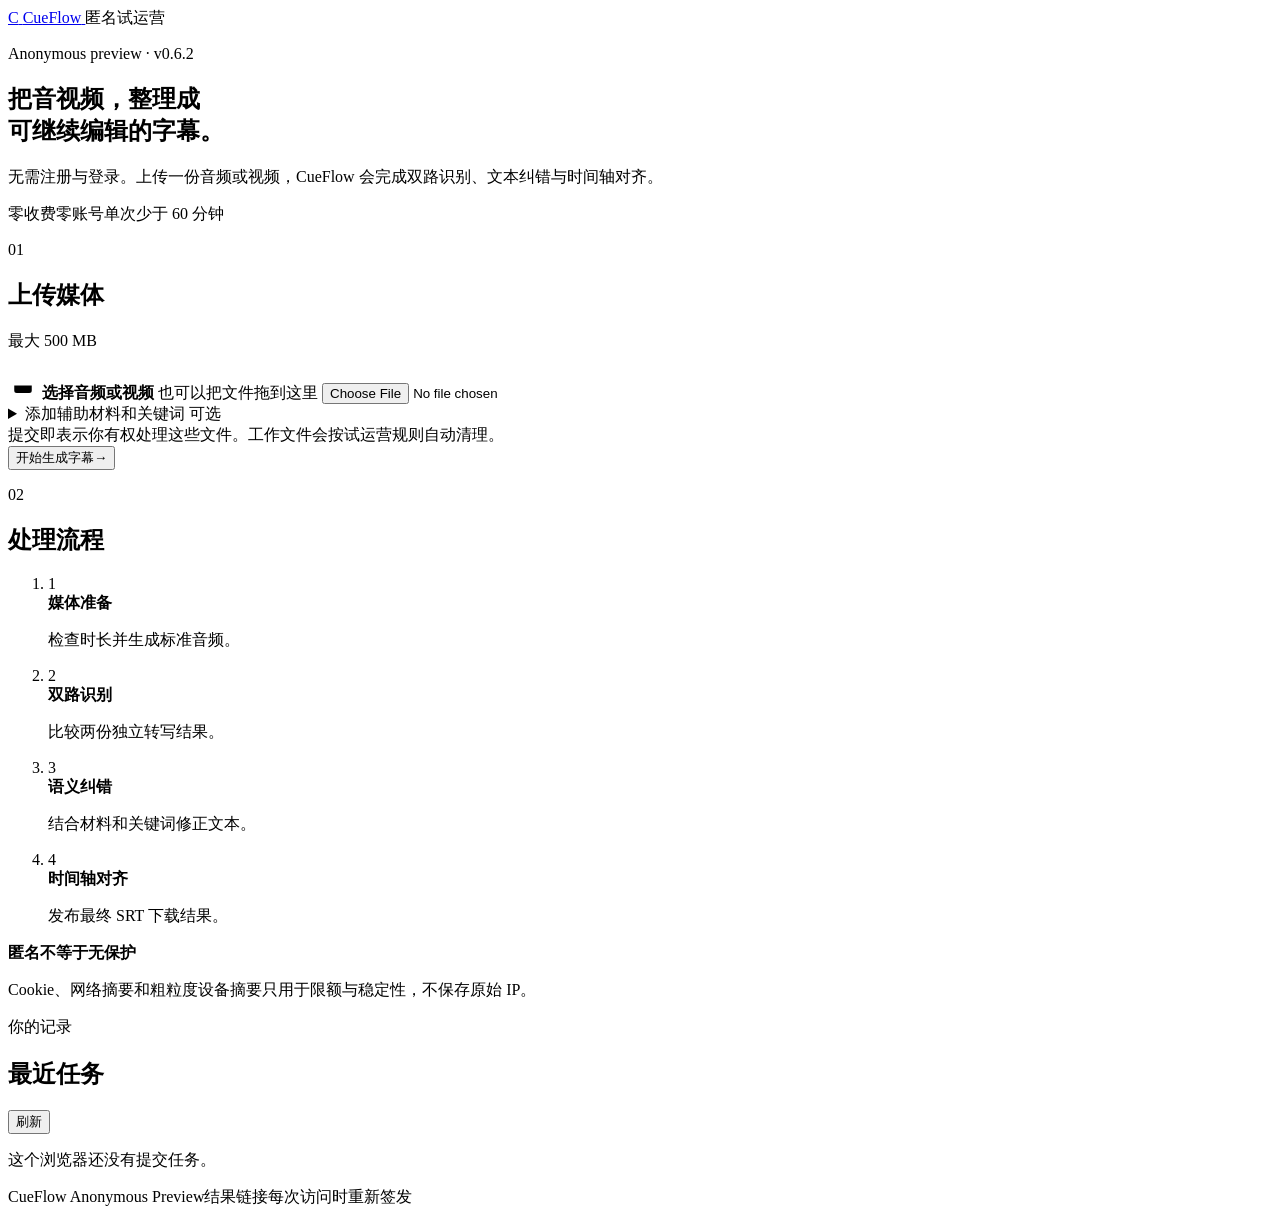
==== src/cueflow/static/trial/index.html @ b31bcebc "CueFlow v0.6.2 anonymous trial operation" ====
<!doctype html>
<html lang="zh-CN">
<head>
  <meta charset="utf-8">
  <meta name="viewport" content="width=device-width, initial-scale=1">
  <meta name="description" content="CueFlow 匿名字幕试运营">
  <title>CueFlow 匿名试用</title>
  <link rel="stylesheet" href="/trial/static/styles.css">
  <script src="/trial/static/app.js" defer></script>
</head>
<body>
  <header class="site-header">
    <a class="brand" href="/trial" aria-label="CueFlow 首页">
      <span class="brand-mark" aria-hidden="true">C</span>
      <span>CueFlow</span>
    </a>
    <span class="status-chip"><span class="status-dot" aria-hidden="true"></span>匿名试运营</span>
  </header>

  <main>
    <section class="hero" aria-labelledby="hero-title">
      <p class="eyebrow">Anonymous preview · v0.6.2</p>
      <h1 id="hero-title">把音视频，整理成<br><span>可继续编辑的字幕。</span></h1>
      <p class="hero-copy">无需注册与登录。上传一份音频或视频，CueFlow 会完成双路识别、文本纠错与时间轴对齐。</p>
      <div class="trust-row" aria-label="试用说明">
        <span>零收费</span><span>零账号</span><span>单次少于 60 分钟</span>
      </div>
    </section>

    <section class="workspace-grid" aria-label="创建字幕任务">
      <form id="job-form" class="upload-card">
        <div class="section-heading">
          <div><p class="step">01</p><h2>上传媒体</h2></div>
          <p>最大 500 MB</p>
        </div>

        <label class="drop-zone" for="media">
          <svg viewBox="0 0 24 24" width="30" height="30" aria-hidden="true"><path d="M12 16V4m0 0L7.5 8.5M12 4l4.5 4.5M5 14v4a2 2 0 0 0 2 2h10a2 2 0 0 0 2-2v-4"/></svg>
          <strong>选择音频或视频</strong>
          <span id="media-name">也可以把文件拖到这里</span>
          <input id="media" name="media" type="file" accept="audio/*,video/*" required>
        </label>

        <details class="optional-block">
          <summary>添加辅助材料和关键词 <span>可选</span></summary>
          <div class="optional-content">
            <label for="references">辅助材料</label>
            <input id="references" name="references" type="file" multiple accept=".txt,.md,.csv,.json,.pdf,.png,.jpg,.jpeg,.webp,.doc,.docx,.ppt,.pptx,.xls,.xlsx">
            <p class="field-help">最多 20 份，总计少于 100 MB。</p>
            <label for="keywords">关键词</label>
            <textarea id="keywords" rows="3" placeholder="每行一个关键词，例如：产品名、嘉宾姓名"></textarea>
          </div>
        </details>

        <div class="consent-note">提交即表示你有权处理这些文件。工作文件会按试运营规则自动清理。</div>
        <button id="submit-button" class="primary-button" type="submit">
          <span>开始生成字幕</span><span aria-hidden="true">→</span>
        </button>
        <p id="form-status" class="form-status" role="status" aria-live="polite"></p>
      </form>

      <aside class="process-card" aria-labelledby="process-title">
        <div class="section-heading"><div><p class="step">02</p><h2 id="process-title">处理流程</h2></div></div>
        <ol class="process-list">
          <li><span>1</span><div><strong>媒体准备</strong><p>检查时长并生成标准音频。</p></div></li>
          <li><span>2</span><div><strong>双路识别</strong><p>比较两份独立转写结果。</p></div></li>
          <li><span>3</span><div><strong>语义纠错</strong><p>结合材料和关键词修正文本。</p></div></li>
          <li><span>4</span><div><strong>时间轴对齐</strong><p>发布最终 SRT 下载结果。</p></div></li>
        </ol>
        <div class="privacy-note"><strong>匿名不等于无保护</strong><p>Cookie、网络摘要和粗粒度设备摘要只用于限额与稳定性，不保存原始 IP。</p></div>
      </aside>
    </section>

    <section class="history" aria-labelledby="history-title">
      <div class="section-heading"><div><p class="step">你的记录</p><h2 id="history-title">最近任务</h2></div><button id="refresh-jobs" class="text-button" type="button">刷新</button></div>
      <div id="job-list" class="job-list"><p class="empty-state">这个浏览器还没有提交任务。</p></div>
    </section>
  </main>

  <footer><span>CueFlow Anonymous Preview</span><span>结果链接每次访问时重新签发</span></footer>
</body>
</html>
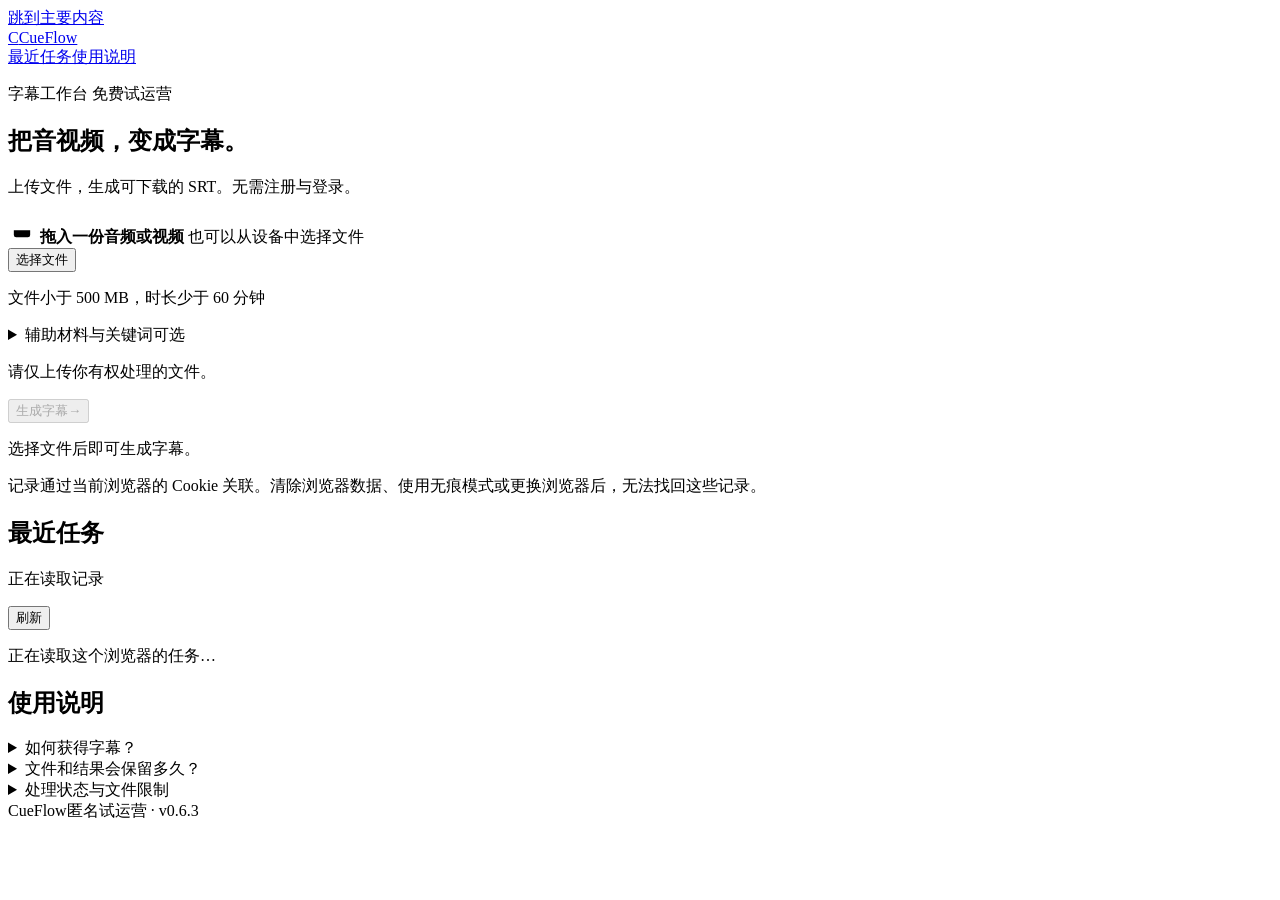
==== commit b407afc0: "feat: implement CueFlow v0.6.3 trial UI" ====
--- a/src/cueflow/static/trial/index.html
+++ b/src/cueflow/static/trial/index.html
@@ -3,80 +3,61 @@
 <head>
   <meta charset="utf-8">
   <meta name="viewport" content="width=device-width, initial-scale=1">
-  <meta name="description" content="CueFlow 匿名字幕试运营">
-  <title>CueFlow 匿名试用</title>
+  <meta name="description" content="上传音频或视频，生成可下载的 SRT 字幕。CueFlow 匿名免费试用。">
+  <title>CueFlow · 字幕工作台</title>
   <link rel="stylesheet" href="/trial/static/styles.css">
   <script src="/trial/static/app.js" defer></script>
 </head>
 <body>
+  <a class="skip-link" href="#main">跳到主要内容</a>
   <header class="site-header">
-    <a class="brand" href="/trial" aria-label="CueFlow 首页">
-      <span class="brand-mark" aria-hidden="true">C</span>
-      <span>CueFlow</span>
-    </a>
-    <span class="status-chip"><span class="status-dot" aria-hidden="true"></span>匿名试运营</span>
+    <a class="brand" href="/trial" aria-label="CueFlow 首页"><span class="brand-mark" aria-hidden="true">C</span>CueFlow</a>
+    <nav aria-label="页面导航"><a href="#history">最近任务</a><a href="#help">使用说明</a></nav>
   </header>
-
-  <main>
+  <main id="main" tabindex="-1">
     <section class="hero" aria-labelledby="hero-title">
-      <p class="eyebrow">Anonymous preview · v0.6.2</p>
-      <h1 id="hero-title">把音视频，整理成<br><span>可继续编辑的字幕。</span></h1>
-      <p class="hero-copy">无需注册与登录。上传一份音频或视频，CueFlow 会完成双路识别、文本纠错与时间轴对齐。</p>
-      <div class="trust-row" aria-label="试用说明">
-        <span>零收费</span><span>零账号</span><span>单次少于 60 分钟</span>
+      <p class="eyebrow">字幕工作台 <span>免费试运营</span></p>
+      <h1 id="hero-title">把音视频，变成字幕。</h1>
+      <p class="hero-copy">上传文件，生成可下载的 SRT。无需注册与登录。</p>
+    </section>
+    <form id="job-form" class="upload-card" novalidate aria-label="生成字幕">
+      <div id="drop-zone" class="drop-zone" aria-describedby="media-limit">
+        <svg viewBox="0 0 24 24" width="28" height="28" aria-hidden="true"><path d="M12 16V4m0 0L7.5 8.5M12 4l4.5 4.5M5 14v4a2 2 0 0 0 2 2h10a2 2 0 0 0 2-2v-4"/></svg>
+        <strong id="media-name">拖入一份音频或视频</strong>
+        <span id="media-size" class="field-help">也可以从设备中选择文件</span>
+        <div class="file-actions"><button id="choose-media" class="secondary-button" type="button">选择文件</button><button id="remove-media" class="text-button" type="button" hidden>移除</button></div>
+        <input id="media" name="media" type="file" accept="audio/*,video/*" aria-label="选择音频或视频" hidden>
+        <p id="media-limit" class="field-help">文件小于 500 MB，时长少于 60 分钟</p>
       </div>
+      <details id="optional-inputs" class="optional-block">
+        <summary><span>辅助材料与关键词</span><span id="optional-summary" class="field-help">可选</span></summary>
+        <div class="optional-content">
+          <label for="references">辅助材料</label>
+          <p id="reference-help" class="field-help">最多 20 份，合计小于 100 MB。可添加文稿、图片、PDF 或 Office 文件。</p>
+          <input id="references" name="references" type="file" multiple aria-describedby="reference-help" accept=".txt,.md,.csv,.json,.pdf,.png,.jpg,.jpeg,.webp,.doc,.docx,.ppt,.pptx,.xls,.xlsx">
+          <ul id="reference-list" class="reference-list" aria-label="已选择的辅助材料"></ul>
+          <label for="keywords">关键词</label>
+          <textarea id="keywords" rows="3" aria-describedby="keyword-help" placeholder="每行一个，例如：产品名、嘉宾姓名"></textarea>
+          <p id="keyword-help" class="field-help">最多 100 个，仅用于本次任务。</p>
+        </div>
+      </details>
+      <div class="submit-row"><p class="field-help">请仅上传你有权处理的文件。</p><button id="submit-button" class="primary-button" type="submit" disabled><span id="submit-label">生成字幕</span><span aria-hidden="true">→</span></button></div>
+      <p id="form-status" class="form-status" role="status" aria-live="polite">选择文件后即可生成字幕。</p>
+    </form>
+    <p class="history-note">记录通过当前浏览器的 Cookie 关联。清除浏览器数据、使用无痕模式或更换浏览器后，无法找回这些记录。</p>
+    <section id="history" class="history" aria-labelledby="history-title">
+      <div class="section-heading"><div><h2 id="history-title">最近任务</h2><p id="job-count" class="field-help">正在读取记录</p></div><button id="refresh-jobs" class="text-button" type="button">刷新</button></div>
+      <p id="jobs-status" class="field-help" role="status" aria-live="polite"></p>
+      <div id="job-list" class="job-list"><p class="empty-state">正在读取这个浏览器的任务…</p></div>
+      <button id="show-earlier" class="secondary-button more-button" type="button" hidden>显示更早任务</button>
     </section>
-
-    <section class="workspace-grid" aria-label="创建字幕任务">
-      <form id="job-form" class="upload-card">
-        <div class="section-heading">
-          <div><p class="step">01</p><h2>上传媒体</h2></div>
-          <p>最大 500 MB</p>
-        </div>
-
-        <label class="drop-zone" for="media">
-          <svg viewBox="0 0 24 24" width="30" height="30" aria-hidden="true"><path d="M12 16V4m0 0L7.5 8.5M12 4l4.5 4.5M5 14v4a2 2 0 0 0 2 2h10a2 2 0 0 0 2-2v-4"/></svg>
-          <strong>选择音频或视频</strong>
-          <span id="media-name">也可以把文件拖到这里</span>
-          <input id="media" name="media" type="file" accept="audio/*,video/*" required>
-        </label>
-
-        <details class="optional-block">
-          <summary>添加辅助材料和关键词 <span>可选</span></summary>
-          <div class="optional-content">
-            <label for="references">辅助材料</label>
-            <input id="references" name="references" type="file" multiple accept=".txt,.md,.csv,.json,.pdf,.png,.jpg,.jpeg,.webp,.doc,.docx,.ppt,.pptx,.xls,.xlsx">
-            <p class="field-help">最多 20 份，总计少于 100 MB。</p>
-            <label for="keywords">关键词</label>
-            <textarea id="keywords" rows="3" placeholder="每行一个关键词，例如：产品名、嘉宾姓名"></textarea>
-          </div>
-        </details>
-
-        <div class="consent-note">提交即表示你有权处理这些文件。工作文件会按试运营规则自动清理。</div>
-        <button id="submit-button" class="primary-button" type="submit">
-          <span>开始生成字幕</span><span aria-hidden="true">→</span>
-        </button>
-        <p id="form-status" class="form-status" role="status" aria-live="polite"></p>
-      </form>
-
-      <aside class="process-card" aria-labelledby="process-title">
-        <div class="section-heading"><div><p class="step">02</p><h2 id="process-title">处理流程</h2></div></div>
-        <ol class="process-list">
-          <li><span>1</span><div><strong>媒体准备</strong><p>检查时长并生成标准音频。</p></div></li>
-          <li><span>2</span><div><strong>双路识别</strong><p>比较两份独立转写结果。</p></div></li>
-          <li><span>3</span><div><strong>语义纠错</strong><p>结合材料和关键词修正文本。</p></div></li>
-          <li><span>4</span><div><strong>时间轴对齐</strong><p>发布最终 SRT 下载结果。</p></div></li>
-        </ol>
-        <div class="privacy-note"><strong>匿名不等于无保护</strong><p>Cookie、网络摘要和粗粒度设备摘要只用于限额与稳定性，不保存原始 IP。</p></div>
-      </aside>
-    </section>
-
-    <section class="history" aria-labelledby="history-title">
-      <div class="section-heading"><div><p class="step">你的记录</p><h2 id="history-title">最近任务</h2></div><button id="refresh-jobs" class="text-button" type="button">刷新</button></div>
-      <div id="job-list" class="job-list"><p class="empty-state">这个浏览器还没有提交任务。</p></div>
+    <section id="help" class="help" aria-labelledby="help-title">
+      <h2 id="help-title">使用说明</h2>
+      <details><summary>如何获得字幕？</summary><p>选择一份音频或视频，可按需添加辅助材料与关键词。任务完成后，在最近任务中下载 SRT，可导入常见剪辑软件继续编辑。当前页面不提供在线字幕编辑。</p></details>
+      <details><summary>文件和结果会保留多久？</summary><p>原媒体和工作文件最多保留 7 天。最终字幕在试运营中不设置自动删除规则，建议完成后及时下载保存。匿名历史依赖当前浏览器的 Cookie，无法跨浏览器找回。</p></details>
+      <details><summary>处理状态与文件限制</summary><p>当前不提供完成百分比或剩余时间。只有显示“已完成”且提供下载入口时，才有可获取的结果。需要人工复核的任务会明确标出，当前 Trial 版暂不支持在线复核。</p><p>媒体需小于 500,000,000 字节且短于 60 分钟；是否可处理由服务器实际检查决定。辅助材料无法准备时可能被排除，建议提供清晰、直接相关的材料。</p></details>
     </section>
   </main>
-
-  <footer><span>CueFlow Anonymous Preview</span><span>结果链接每次访问时重新签发</span></footer>
+  <footer><span>CueFlow</span><span>匿名试运营 · v0.6.3</span></footer>
 </body>
 </html>
